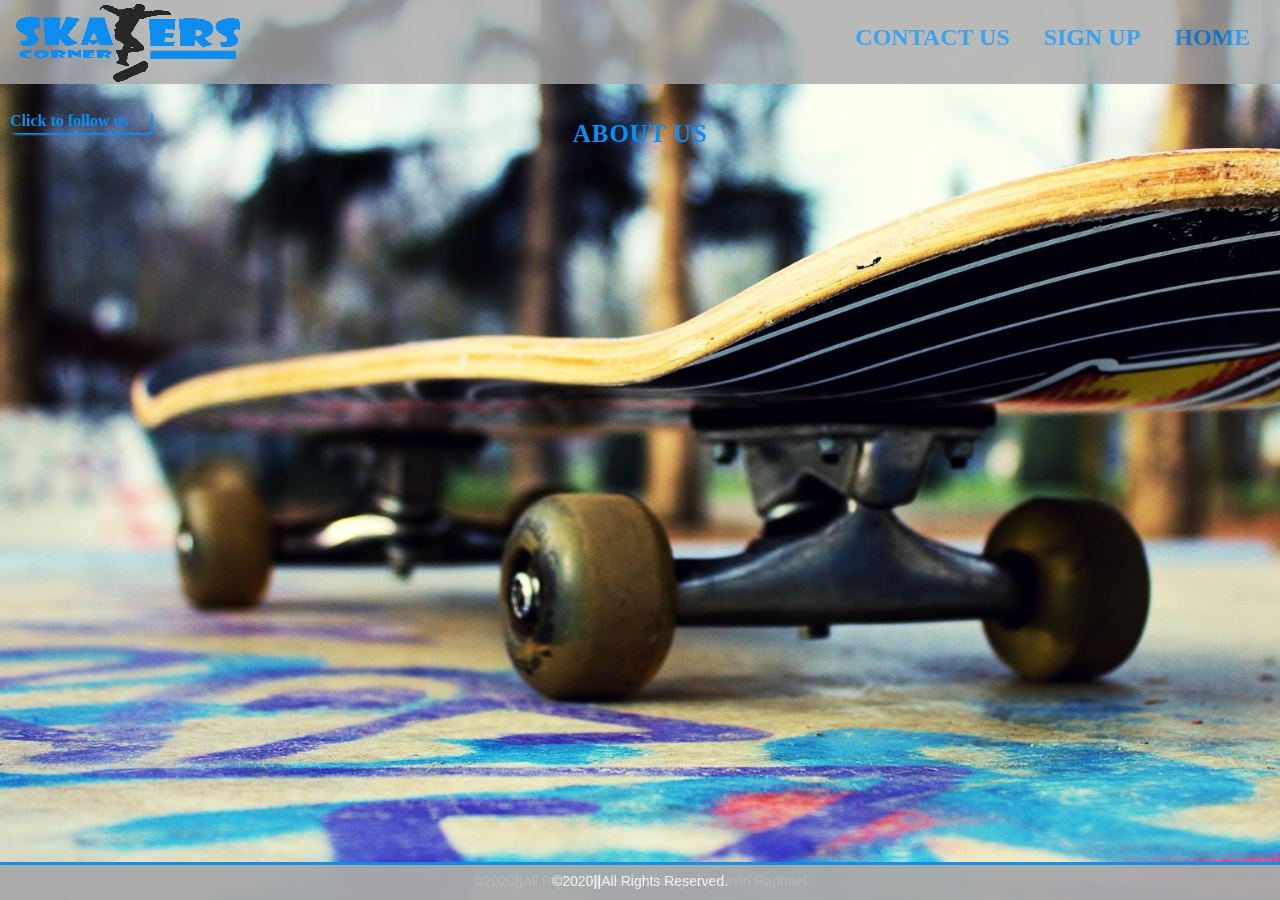
==== about.html @ a9629438 "added signup and login forms" ====
<!DOCTYPE html>
<html>

<head>
    <meta name="viewport" content="width=device-width, initial-scale=1">
    <link rel="stylesheet" href="https://cdnjs.cloudflare.com/ajax/libs/font-awesome/4.7.0/css/font-awesome.min.css">
    <link href="css/bootstrap.css" rel="stylesheet" type="text/css">
    <link rel="stylesheet" href="https://maxcdn.bootstrapcdn.com/bootstrap/3.4.1/css/bootstrap.min.css">
    <script src="https://ajax.googleapis.com/ajax/libs/jquery/3.4.1/jquery.min.js"></script>
    <script src="https://maxcdn.bootstrapcdn.com/bootstrap/3.4.1/js/bootstrap.min.js"></script>
    <link
        href="https://fonts.googleapis.com/css?family=Baloo+Bhai|Bevan|Boogaloo|Bowlby+One+SC|Caveat+Brush|Changa+One|Chewy|Concert+One|Fredoka+One|Kumar+One|Lilita+One|Monoton|Nanum+Pen+Script|Patrick+Hand|Permanent+Marker|Rock+Salt|Rubik+Mono+One|Seymour+One|Sigmar+One|Special+Elite|Titan+One|Ultra&display=swap"
        rel="stylesheet">
    <link
        href="https://fonts.googleapis.com/css?family=Alfa+Slab+One|Amaranth|Anton|Baloo|Baloo+Bhai|Bowlby+One+SC|Calistoga|Concert+One|Fredoka+One|Fugaz+One|IBM+Plex+Mono|Modak|Pangolin|Rubik+Mono+One|Special+Elite|Varela+Round|Viga&display=swap"
        rel="stylesheet">
    <link href="css/styles.css" rel="stylesheet" type="text/css">
    <script src="https://code.jquery.com/jquery-3.3.1.min.js "
        integrity="sha256-FgpCb/KJQlLNfOu91ta32o/NMZxltwRo8QtmkMRdAu8=" crossorigin=" anonymous "></script>

    <link rel="icon" href="images\skaterr.png">
    <title>Skatecorner</title>

</head>
<style>
    body,
    html {
        font-family: 'Trebuchet MS', 'Lucida Sans Unicode', 'Lucida Grande', 'Lucida Sans', Arial, sans-serif;
        margin: 0px;
        background-image: url("images/board.jpg");
        background-attachment: fixed;
        background-size: cover;
        background-repeat: no-repeat;
    }

    @media screen and (max-width: 768px) {

        body,
        html {
            font-family: 'Trebuchet MS', 'Lucida Sans Unicode', 'Lucida Grande', 'Lucida Sans', Arial, sans-serif;
            margin: 0px;
            background-image: url("images/bts (4).jpg");
            background-attachment: fixed;
            background-size: cover;
            background-repeat: no-repeat;
        }
    }
</style>

<body>
    <div class="header">
        <a href="contact.html"><b>CONTACT US</b></a>
        <a href="signup.html"><b>SIGN UP</b></a>
        <a href="index.html"><b>HOME</b></a>
    </div>
    <div class="mg">
        <a href="index.html"><img src="images/skaterr.png"></a>
    </div><br><br><br>
    <!-- <div id="mySidenav" class="sidenav">
  
  <a href="#">About</a>
  <a href="#">Services</a>
  <a href="#">Clients</a>
  <a href="#">Contact</a>
</div>

<div id="main">
  <span style="font-size:40px;cursor:pointer; color: aliceblue;" onclick="openNav()">&#9776;</span>
    <span><a href="javascript:void(0)" class="closebtn" onclick="closeNav()">&#9776;</a></span>
    <span style="font-size: 40px;cursor: progress; color: transparent; margin-left: -16px;" class="closebtn" onclick="closeNav()">&#9776;</span>
</div>
    <div class="container-fluid">
    
    </div>

<script>

</script> -->
    <br><br>
    <div class="link">
        <p id="lip"><b>Click to follow us</b></p>
        <ul id="ule">
            <li><a href="https://www.facebook.com"><img src="soc/facebook.png"><b>Facebook</b></a></li>
            <li><a href="https://www.twitter.com"><img src="soc/twitter.png"><b>Twitter</b></a></li>
            <li><a href="https://www.instagram.com"><img src="soc/inst.png"><b>Instagram</b></a></li>
            <li><a href="https://www.pinterest.com"><img src="soc/pinterest.png"><b>Pinterest</b></a></li>
            <li><a href="https://www.github.io.com/kay-raph"><img src="soc/github.png"><b>Github</b></a></li>
            <li><a href="https://www.youtube.com/kayraph"><img src="soc/yut.png"><b>Youtube</b></a></li>
            <li><a href="https://www.meetup.com/kayraph"><img src="soc/meetup.png"><b>MeetUp</b></a></li>

        </ul>
    </div>
    <div class="about">
        <h2><b>About us</b></h2>
    </div>
              <div class="footer">
<p>&copy;2020<a><b>||</b></a>All Rights Reserved.Design by Kevin Raphael</p>
</div>
<script>
    $(document).ready(function () {
            $("#ule").hide();
            $("#lip").click(function () {
                $(".link #lip").toggle(1000);
                $(".link #ule").slideDown(1000).show(1000);
            });
        });
</script>
<script src="scripts.js"></script>
    </div>
    <div class="footer">
        <p>&copy;2020<a><b>||</b></a>All Rights Reserved.</p>
    </div>
</body>
</html>
---- css/styles.css ----
.header{
    position: fixed;
    padding: 15px;
    left: 0;
    top: 0;
    width: 100%;
    background-color: darkgrey;
    opacity: 0.8;
    color: white;
    text-align: right;
    transition: 0.5s;
    -webkit-transition: 0.5s;
    -moz-transition: 0.5s;
    -ms-transition: 0.5s;
    -o-transition: 0.5s;
}
.header a{
    font-family: 'Permanent Marker', cursive;
    text-decoration: none;
    color: #0d8df0;
    display: inline-block;
    padding: 15px;
    margin-top: -10px;
    font-size: x-large;
}
.header a:hover{
    color: white;
}
.about h2:hover{
    color: black;
}
.contact h2:hover{
    color: black;
}
.signup h3{
    text-align: center;
    color: #0d8df0;
    font-family: 'Permanent Marker', cursive;
}
.mg img{
    position: fixed;
    float: left;
    margin-top: -10px;
    width: 20%;
    height: 100px;
}
 #lip{
     font-family: 'Permanent Marker', cursive;
     position: fixed;
     cursor: pointer;
    margin: 10px;
    color: #0d8df0;
    box-shadow: 2px 2px 2px  #0d8df0;
    border-radius: 5px;
    width: 11%;
    font-size: medium;
    text-align: left;
    -webkit-border-radius: 5px;
    -moz-border-radius: 5px;
    -ms-border-radius: 5px;
    -o-border-radius: 5px;
}
#lip:hover{
    color: #ffffff;
     margin: 10px;
    box-shadow: 2px 2px 2px  #ffffff;
    border-radius: 5px;
    width: 11%;
    font-size: medium;
    text-align: left;
    -webkit-border-radius: 5px;
    -moz-border-radius: 5px;
    -ms-border-radius: 5px;
    -o-border-radius: 5px;
}

 li img{
    list-style: none;
    margin: 10px;
    width: 35px;
    height: 35px;
    transition: 1.5s;
    -webkit-transition: 1.5s;
    -moz-transition: 1.5s;
    -ms-transition: 1.5s;
    -o-transition: 1.5s;
}
li img:hover{
    list-style: none;
    color: #f1f1f1;
    transform: scale(0.5);
    -webkit-transform: scale(0.5);
    -moz-transform: scale(0.5);
    -ms-transform: scale(0.5);
    -o-transform: scale(0.5);
} 

ul {
    list-style: none;
    width: 20%;
    box-shadow: 3px 3px 3px 3px  #0d8df0;
    background-color: darkgrey;
    opacity: 0.8;
    border-radius:10px ;
    position: fixed;
    height: 75%;
    -webkit-border-radius:10px ;
    -moz-border-radius:10px ;
    -ms-border-radius:10px ;
    -o-border-radius:10px ;
}
li a {
    display: block;
    color: #0d8df0;
    margin: 15px;
    padding: 0px;
    text-decoration: none;
}
li a:hover {
    list-style: none;
    text-decoration: none;
    color: #ffffff;
}
h2 {
    text-align: center;
    color: #0d8df0;
    font-size: 2.5rem;
    font-family: 'Permanent Marker', cursive;
    letter-spacing: 1px;
    text-transform: uppercase;
}
#frm {
    display: inline-block;
    box-shadow: 3px 3px 3px 3px #0d8df0;
    background-color: transparent;
    border-radius: 15px;
    margin-left: 30%;
    width: 500px;
    -webkit-border-radius: 15px;
    -moz-border-radius: 15px;
    -ms-border-radius: 15px;
    -o-border-radius: 15px;
}
#fr {
    display: inline-block;
    box-shadow: 3px 3px 3px 3px #0d8df0;
    background-color: transparent;
    border-radius: 10px;
    margin-left: 29%;
    width: 550px;
    -webkit-border-radius: 10px;
    -moz-border-radius: 10px;
    -ms-border-radius: 10px;
    -o-border-radius: 10px;
}

.input-group input {
    width: 90%;
    border: 0;
    outline: none !important;
    padding: 10px;
    margin: 5%;
    display: block;
    background-color: #0d8df0;
    border-radius: 10px;
    -webkit-border-radius: 10px;
    -moz-border-radius: 10px;
    -ms-border-radius: 10px;
    -o-border-radius: 10px;
}
.submit-btn {
    text-align: center;
    border: 0;
    color: black;
    text-decoration: none;
    outline: none !important;
    padding: 10px;
    margin: 8%;
    background-color: gray;
    cursor: pointer;
    border-radius: 5px;
    -webkit-border-radius: 5px;
    -moz-border-radius: 5px;
    -ms-border-radius: 5px;
    -o-border-radius: 5px;
}

.submit-btn:hover {
    background-color: darkgray;
}
.submit-btn a:hover{
    color: white;
}
.signup a{
    text-decoration: none;
    font-size: large;
    color: #0d8df0;
}
.signup a:hover{
    color: white;
}
.footer {
    box-shadow: 0px 0px 0px 3px #0d8df0;
   position: fixed;
   height: 35px;
   padding: 6px;
   left: 0;
   bottom: 0;
   width: 100%;
   background-color: darkgrey;
   color: white;
   text-align: center;
   opacity: 0.8;
}

@media screen and (max-width: 768px) {
  /* .sidenav {padding-top: 15px;}
  .sidenav a {font-size: 18px;
      padding-top: 4px 4px 4px 10px;
    } */
    .header a{
    text-decoration: none;
    color: #0d8df0;
    display: inline-block;
    padding: 15px;
    margin-top: -25px;
    font-size: small;
}
    .footer{
        background-color: darkgrey;
         box-shadow: 0px 0px 0px 3px #0d8df0;
         opacity: 0.8;
    }
    #lip{
        cursor: pointer;
    margin: 10px;
    color: #0d8df0;
    box-shadow: 2px 2px 2px  #0d8df0;
    border-radius: 5px;
    width: 16%;
    font-size: small;
    text-align: left;
    -webkit-border-radius: 5px;
    -moz-border-radius: 5px;
    -ms-border-radius: 5px;
    -o-border-radius: 5px;
}
#lip:hover{
    color: #ffffff;
        cursor: pointer;
    margin: 10px;
    box-shadow: 2px 2px 2px  #ffffff;
    border-radius: 5px;
    width: 16%;
    font-size: small;
    text-align: left;
    -webkit-border-radius: 5px;
    -moz-border-radius: 5px;
    -ms-border-radius: 5px;
    -o-border-radius: 5px;
}
    .mg img{
    float: left;
    margin-top: -10px;
    width: 25%;
    height: 75px;
}
.mg img:hover{
    cursor: pointer;
}
li a {
    display: block;
    color:  #0d8df0;
    margin: 0px;
    padding: 0px;
    text-decoration: none;
    text-align: justify;
}
ul {
    list-style: none;
    width: 30%;
    background-color: transparent;
    border-radius:10px ;
    position: fixed;
    height: 70%;
    -webkit-border-radius:10px ;
    -moz-border-radius:10px ;
    -ms-border-radius:10px ;
    -o-border-radius:10px ;
}
 li img{
    list-style: none;
    text-align: justify;
    margin: 15px;
    width: 25px;
    height: 25px;
    transition: 1.5s;
    -webkit-transition: 1.5s;
    -moz-transition: 1.5s;
    -ms-transition: 1.5s;
    -o-transition: 1.5s;
}
ul a{
    text-align: left;
}
h2{
    margin-left: 30%;
     text-align: center;
    color: #0d8df0;
    font-size: large;
    font-family: 'Permanent Marker', cursive;
    letter-spacing: 0px;
    text-transform: uppercase; 
}
.about h2:hover{
    color: black;
}
.contact h2:hover{
    color: black;
}
#frm {
    box-shadow: 3px 3px 3px 3px #0d8df0;
    background-color: transparent;
    opacity: 0.9;
    border-radius: 15px;
    margin-left: 40%;
    width: 500px;
    -webkit-border-radius: 15px;
    -moz-border-radius: 15px;
    -ms-border-radius: 15px;
    -o-border-radius: 15px;
}
.signup a{
    text-decoration: none;
    color: #0d8df0;
}
.signup a:hover{
    color: white;
}
}
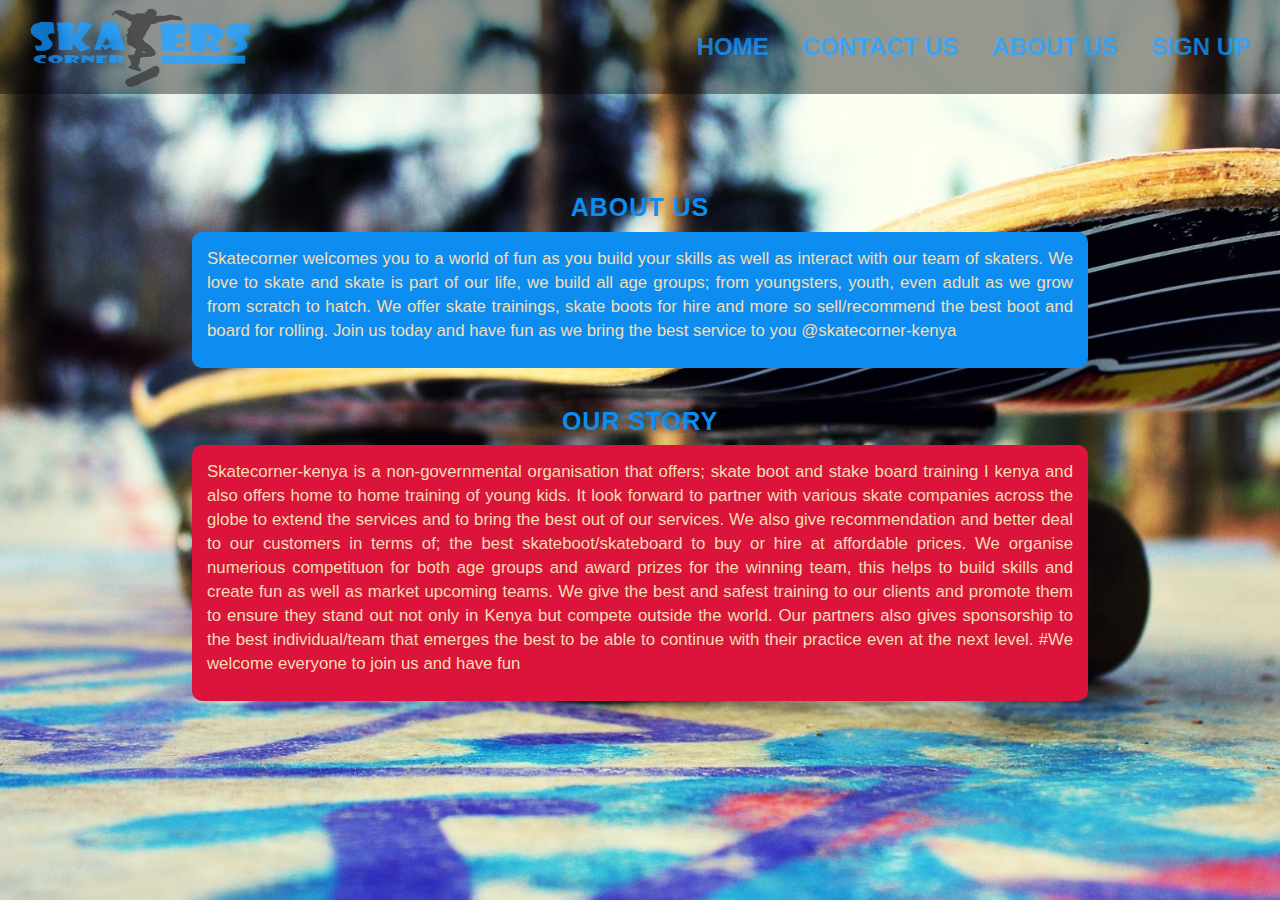
==== commit 9c0c307c: "rearranged styles in homepage" ====
--- a/about.html
+++ b/about.html
@@ -47,15 +47,15 @@
     }
 </style>
 
-<body>
-    <div class="header">
-        <a href="contact.html"><b>CONTACT US</b></a>
-        <a href="signup.html"><b>SIGN UP</b></a>
-        <a href="index.html"><b>HOME</b></a>
-    </div>
-    <div class="mg">
-        <a href="index.html"><img src="images/skaterr.png"></a>
-    </div><br><br><br>
+<body scroll-behavior: smooth;>
+<nav>
+    <img src="images/skaterr.png">
+    <a href="index.html"><b>HOME</b></a>
+    <a href="contact.html"><b>CONTACT US</b></a>
+    <a href="about.html"><b>ABOUT US</b></a>
+    <a href="signup.html"><b>SIGN UP</b></a>
+</nav>
+<br><br>
     <!-- <div id="mySidenav" class="sidenav">
   
   <a href="#">About</a>
@@ -77,38 +77,46 @@
 
 </script> -->
     <br><br>
-    <div class="link">
-        <p id="lip"><b>Click to follow us</b></p>
-        <ul id="ule">
-            <li><a href="https://www.facebook.com"><img src="soc/facebook.png"><b>Facebook</b></a></li>
-            <li><a href="https://www.twitter.com"><img src="soc/twitter.png"><b>Twitter</b></a></li>
-            <li><a href="https://www.instagram.com"><img src="soc/inst.png"><b>Instagram</b></a></li>
-            <li><a href="https://www.pinterest.com"><img src="soc/pinterest.png"><b>Pinterest</b></a></li>
-            <li><a href="https://www.github.io.com/kay-raph"><img src="soc/github.png"><b>Github</b></a></li>
-            <li><a href="https://www.youtube.com/kayraph"><img src="soc/yut.png"><b>Youtube</b></a></li>
-            <li><a href="https://www.meetup.com/kayraph"><img src="soc/meetup.png"><b>MeetUp</b></a></li>
-
-        </ul>
-    </div>
+  
     <div class="about">
         <h2><b>About us</b></h2>
     </div>
-              <div class="footer">
-<p>&copy;2020<a><b>||</b></a>All Rights Reserved.Design by Kevin Raphael</p>
-</div>
-<script>
-    $(document).ready(function () {
-            $("#ule").hide();
-            $("#lip").click(function () {
-                $(".link #lip").toggle(1000);
-                $(".link #ule").slideDown(1000).show(1000);
-            });
-        });
-</script>
+    <center>
+    <div class="jumbo">
+        <p>
+        Skatecorner welcomes you to a world of fun as you build your skills as well as interact with our team of skaters. We
+        love to skate and skate is part of our life, we build all age groups; from youngsters, youth, even adult as we grow from
+        scratch to hatch. We offer skate trainings, skate boots for hire and more so sell/recommend the best boot and board for
+        rolling. Join us today and have fun as we bring the best service to you @skatecorner-kenya</p>
+    </div><br>
+    <div class="about">
+        <h2><b>OUR STORY</b></h2>
+        </div>
+        <div class="jumbo1">
+        <p>
+        Skatecorner-kenya is a non-governmental organisation that offers; skate boot and stake board training I kenya and also
+        offers home to home training of young kids. It look forward to partner with various skate companies across the globe to
+        extend the services and to bring the best out of our services. We also give recommendation and better deal to our
+        customers in terms of; the best skateboot/skateboard to buy or hire at affordable prices. We organise numerious
+        competituon for both age groups and award prizes for the winning team, this helps to build skills and create fun as well
+        as market upcoming teams. We give the best and safest training to our clients and promote them to ensure they stand out
+        not only in Kenya but compete outside the world. Our partners also gives sponsorship to the best individual/team that
+        emerges the best to be able to continue with their practice even at the next level. #We welcome everyone to join us and
+        have fun
+        </p>
+    </div>
+    <br><br><br>
+    </center>
+              <!-- <div class="footer">
+                    <a href="https://www.facebook.com"><img src="soc/facebook.png"><b></b></a>
+                    <a href="https://www.twitter.com"><img src="soc/twitter.png"><b></b></a>
+                    <a href="https://www.instagram.com"><img src="soc/inst.png"><b></b></a>
+                    <a href="https://www.pinterest.com"><img src="soc/pinterest.png"><b></b></a>
+                    <a href="https://www.youtube.com/kayraph"><img src="soc/yut.png"><b></b></a>
+                    <a href="https://www.meetup.com/kayraph"><img src="soc/meetup.png"><b></b></a>
+                    <a href="https://www.github.com/kay-raph"><img src="soc/github.png"><b></b></a>
+<p>&copy;2020<All><b>||</b>All Rights Reserved. | <a href="https://www.github.com/kay-raph">Design by Kevin Raphael</a></p>
+</div> -->
 <script src="scripts.js"></script>
-    </div>
-    <div class="footer">
-        <p>&copy;2020<a><b>||</b></a>All Rights Reserved.</p>
-    </div>
 </body>
 </html>--- a/css/styles.css
+++ b/css/styles.css
@@ -1,58 +1,82 @@
-.header{
-    position: fixed;
+nav{
     padding: 15px;
     left: 0;
     top: 0;
     width: 100%;
-    background-color: darkgrey;
+    background: rgba(0, 0, 0, 0.5);
     opacity: 0.8;
+    text-align: right;
+}
+nav a{
+    text-decoration: none;
+    color: #0d8df0;
+    display: inline-block;
+    padding: 15px;
+    font-size: x-large;
+    transition: ease-in-out 0.4s;
+    -webkit-transition: ease-in-out 0.4s;
+    -moz-transition: ease-in-out 0.4s;
+    -ms-transition: ease-in-out 0.4s;
+    -o-transition: ease-in-out 0.4s;
+}
+nav a:hover{
+    text-decoration: none;
     color: white;
-    text-align: right;
-    transition: 0.5s;
-    -webkit-transition: 0.5s;
-    -moz-transition: 0.5s;
-    -ms-transition: 0.5s;
-    -o-transition: 0.5s;
-}
-.header a{
-    font-family: 'Permanent Marker', cursive;
-    text-decoration: none;
-    color: #0d8df0;
-    display: inline-block;
-    padding: 15px;
-    margin-top: -10px;
-    font-size: x-large;
-}
-.header a:hover{
-    color: white;
+    transition: ease-in-out 0.4s;
+    -webkit-transition: ease-in-out 0.4s;
+    -moz-transition: ease-in-out 0.4s;
+    -ms-transition: ease-in-out 0.4s;
+    -o-transition: ease-in-out 0.4s;
+}
+nav b:hover{
+    border-radius: 5px;
+    border-bottom: solid 3px #0d8df0;
+    transition: ease-in-out 0.4s;
+    -webkit-transition: ease-in-out 0.4s;
+    -moz-transition: ease-in-out 0.4s;
+    -ms-transition: ease-in-out 0.4s;
+    -o-transition: ease-in-out 0.4s;
+    -webkit-border-radius: 5px;
+    -moz-border-radius: 5px;
+    -ms-border-radius: 5px;
+    -o-border-radius: 5px;
 }
 .about h2:hover{
-    color: black;
+    color: crimson;
+    opacity: 70%;
+    transition: ease-in-out 0.4s;
+    -webkit-transition: ease-in-out 0.4s;
+    -moz-transition: ease-in-out 0.4s;
+    -ms-transition: ease-in-out 0.4s;
+    -o-transition: ease-in-out 0.4s;
 }
 .contact h2:hover{
-    color: black;
+    color: crimson;
+    opacity: 70%;
+    transition: ease-in-out 0.4s;
+    -webkit-transition: ease-in-out 0.4s;
+    -moz-transition: ease-in-out 0.4s;
+    -ms-transition: ease-in-out 0.4s;
+    -o-transition: ease-in-out 0.4s;
 }
 .signup h3{
     text-align: center;
     color: #0d8df0;
-    font-family: 'Permanent Marker', cursive;
-}
-.mg img{
-    position: fixed;
+}
+nav img{
+    margin-top: -20px;
     float: left;
-    margin-top: -10px;
     width: 20%;
     height: 100px;
 }
- #lip{
-     font-family: 'Permanent Marker', cursive;
+ /* #lip{
      position: fixed;
      cursor: pointer;
     margin: 10px;
     color: #0d8df0;
     box-shadow: 2px 2px 2px  #0d8df0;
     border-radius: 5px;
-    width: 11%;
+    width: 13%;
     font-size: medium;
     text-align: left;
     -webkit-border-radius: 5px;
@@ -65,37 +89,16 @@
      margin: 10px;
     box-shadow: 2px 2px 2px  #ffffff;
     border-radius: 5px;
-    width: 11%;
+    width: 13%;
     font-size: medium;
     text-align: left;
     -webkit-border-radius: 5px;
     -moz-border-radius: 5px;
     -ms-border-radius: 5px;
     -o-border-radius: 5px;
-}
+} */
 
- li img{
-    list-style: none;
-    margin: 10px;
-    width: 35px;
-    height: 35px;
-    transition: 1.5s;
-    -webkit-transition: 1.5s;
-    -moz-transition: 1.5s;
-    -ms-transition: 1.5s;
-    -o-transition: 1.5s;
-}
-li img:hover{
-    list-style: none;
-    color: #f1f1f1;
-    transform: scale(0.5);
-    -webkit-transform: scale(0.5);
-    -moz-transform: scale(0.5);
-    -ms-transform: scale(0.5);
-    -o-transform: scale(0.5);
-} 
-
-ul {
+/* ul {
     list-style: none;
     width: 20%;
     box-shadow: 3px 3px 3px 3px  #0d8df0;
@@ -108,52 +111,98 @@
     -moz-border-radius:10px ;
     -ms-border-radius:10px ;
     -o-border-radius:10px ;
-}
-li a {
-    display: block;
-    color: #0d8df0;
-    margin: 15px;
-    padding: 0px;
-    text-decoration: none;
-}
-li a:hover {
-    list-style: none;
+} */
+/* .footer a {
+    display: inline-block;
+    color: #0d8df0;
+   
+    text-decoration: none;
+}
+.footer a:hover {
     text-decoration: none;
     color: #ffffff;
-}
+} */
 h2 {
     text-align: center;
     color: #0d8df0;
     font-size: 2.5rem;
-    font-family: 'Permanent Marker', cursive;
     letter-spacing: 1px;
     text-transform: uppercase;
+    transition: ease-in-out 0.8s;
+    -webkit-transition: ease-in-out 0.8s;
+    -moz-transition: ease-in-out 0.8s;
+    -ms-transition: ease-in-out 0.8s;
+    -o-transition: ease-in-out 0.8s;
+}
+h2:hover{
+    color: white;
+    opacity: 90%;
+    transition: ease-in-out 0.8s;
+    -webkit-transition: ease-in-out 0.8s;
+    -moz-transition: ease-in-out 0.8s;
+    -ms-transition: ease-in-out 0.8s;
+    -o-transition: ease-in-out 0.8s;
+}
+h2 b:hover{
+    border-bottom: solid 3px white;
+    border-radius: 3px;
+    transition: ease-in-out 0.8s;
+    -webkit-transition: ease-in-out 0.8s;
+    -moz-transition: ease-in-out 0.8s;
+    -ms-transition: ease-in-out 0.8s;
+    -o-transition: ease-in-out 0.8s;
+    -webkit-border-radius: 3px;
+    -moz-border-radius: 3px;
+    -ms-border-radius: 3px;
+    -o-border-radius: 3px;
+}
+/*SIGN IN FORM*/
+#inptype{
+    background-color: transparent;
+    color: white;
+    opacity: 60%;
+    border-radius: 5px;
+    -webkit-border-radius: 10px;
+    -moz-border-radius: 5px;
+    -ms-border-radius: 5px;
+    -o-border-radius: 5px;
 }
 #frm {
-    display: inline-block;
-    box-shadow: 3px 3px 3px 3px #0d8df0;
-    background-color: transparent;
+    background: rgba(0, 0, 0, 0.5);
     border-radius: 15px;
-    margin-left: 30%;
-    width: 500px;
     -webkit-border-radius: 15px;
     -moz-border-radius: 15px;
     -ms-border-radius: 15px;
     -o-border-radius: 15px;
 }
 #fr {
-    display: inline-block;
-    box-shadow: 3px 3px 3px 3px #0d8df0;
-    background-color: transparent;
+    text-align: center;
+    background: rgba(0, 0, 0, 0.5);
     border-radius: 10px;
-    margin-left: 29%;
-    width: 550px;
     -webkit-border-radius: 10px;
     -moz-border-radius: 10px;
     -ms-border-radius: 10px;
     -o-border-radius: 10px;
 }
-
+.gender select{
+    font-size: small;
+    border-radius: 5px;
+    -webkit-border-radius: 5px;
+    -moz-border-radius: 5px;
+    -ms-border-radius: 5px;
+    -o-border-radius: 5px;
+}
+.gender option{
+    font-size: small;
+    border-radius: 5px;
+    -webkit-border-radius: 5px;
+    -moz-border-radius: 5px;
+    -ms-border-radius: 5px;
+    -o-border-radius: 5px;
+}
+.tab{
+    margin: 5%;
+}
 .input-group input {
     width: 90%;
     border: 0;
@@ -170,13 +219,15 @@
 }
 .submit-btn {
     text-align: center;
+    width: 20%;
+    text-transform: lowercase;
     border: 0;
     color: black;
     text-decoration: none;
     outline: none !important;
-    padding: 10px;
+    padding: 5px;
     margin: 8%;
-    background-color: gray;
+    background-color: crimson;
     cursor: pointer;
     border-radius: 5px;
     -webkit-border-radius: 5px;
@@ -198,13 +249,143 @@
 }
 .signup a:hover{
     color: white;
+    opacity: 70%;
+}
+#message{
+    width: 30%;
+    height: 10%;
+    float: right;
+    background-color: transparent;
+   
+}
+.jumbo{
+    padding: 15px;
+    border-radius: 10px;
+    text-align: justify;
+    width: 70%;
+    background-color: #0d8df0;
+    color: wheat;
+    -webkit-border-radius: 10px;
+    -moz-border-radius: 10px;
+    -ms-border-radius: 10px;
+    -o-border-radius: 10px;
+}
+.jumbo1{
+    padding: 15px;
+    border-radius: 10px;
+    text-align: justify;
+    width: 70%;
+    background-color: crimson;
+    color: wheat;
+    -webkit-border-radius: 10px;
+    -moz-border-radius: 10px;
+    -ms-border-radius: 10px;
+    -o-border-radius: 10px;
+}
+.jumbo p{
+    font-size: larger;
+}
+.jumbo1 p{
+    font-size: larger;
 }
 .footer {
-    box-shadow: 0px 0px 0px 3px #0d8df0;
+   height: 90px;
    position: fixed;
-   height: 35px;
-   padding: 6px;
+   bottom: 0;
    left: 0;
+   right: 0;
+   width: 100%;
+   background-color: darkgrey;
+   color: white;
+   text-align: center;
+   opacity: 0.8;
+}
+
+.footer img{
+    display: inline-block;
+    margin: 10px;
+    width: 35px;
+    height: 35px;
+    transition: 1.5s;
+    -webkit-transition: 1.5s;
+    -moz-transition: 1.5s;
+    -ms-transition: 1.5s;
+    -o-transition: 1.5s;
+}
+.footer img:hover{
+    color: #f1f1f1;
+    transform: scale(0.5);
+    -webkit-transform: scale(0.5);
+    -moz-transform: scale(0.5);
+    -ms-transform: scale(0.5);
+    -o-transform: scale(0.5);
+} 
+.footer a{
+    text-decoration: none;
+}
+@media screen and (max-width: 500px) {
+  /* .sidenav {padding-top: 15px;}
+  .sidenav a {font-size: 18px;
+      padding-top: 4px 4px 4px 10px;
+    } */
+    /* .header a{
+    text-decoration: none;
+    color: #0d8df0;
+    display: inline-block;
+    padding: 15px;
+    margin-top: -25px;
+    font-size: small;
+} */
+nav a{
+    font-family: 'Trebuchet MS', 'Lucida Sans Unicode', 'Lucida Grande', 'Lucida Sans', Arial, sans-serif;
+    text-decoration: none;
+    color: #0d8df0;
+    display: inline-block;
+    padding: 5px;
+    margin-top: -10px;
+    font-size: x-small;
+}
+nav img{
+    margin-top: -15px;
+    float: left;
+    width: 15%;
+    height: 50px;
+}
+    /* #lip{
+        font-family: cursive;
+        cursor: pointer;
+    margin: 10px;
+    color: #0d8df0;
+    box-shadow: 2px 2px 2px  #0d8df0;
+    border-radius: 5px;
+    width: 20%;
+    font-size: smaller;
+    text-align: left;
+    -webkit-border-radius: 5px;
+    -moz-border-radius: 5px;
+    -ms-border-radius: 5px;
+    -o-border-radius: 5px;
+}
+#lip:hover{
+    color: #ffffff;
+        cursor: pointer;
+    margin: 10px;
+    box-shadow: 2px 2px 2px  #ffffff;
+    border-radius: 5px;
+    width: 16%;
+    font-size: small;
+    text-align: left;
+    -webkit-border-radius: 5px;
+    -moz-border-radius: 5px;
+    -ms-border-radius: 5px;
+    -o-border-radius: 5px;
+} */
+
+.footer {
+   height: 60px;
+   position: fixed;
+   left: 0;
+   right: 0;
    bottom: 0;
    width: 100%;
    background-color: darkgrey;
@@ -212,103 +393,46 @@
    text-align: center;
    opacity: 0.8;
 }
-
-@media screen and (max-width: 768px) {
-  /* .sidenav {padding-top: 15px;}
-  .sidenav a {font-size: 18px;
-      padding-top: 4px 4px 4px 10px;
-    } */
-    .header a{
-    text-decoration: none;
-    color: #0d8df0;
-    display: inline-block;
-    padding: 15px;
-    margin-top: -25px;
-    font-size: small;
-}
-    .footer{
-        background-color: darkgrey;
-         box-shadow: 0px 0px 0px 3px #0d8df0;
-         opacity: 0.8;
-    }
-    #lip{
-        cursor: pointer;
-    margin: 10px;
-    color: #0d8df0;
-    box-shadow: 2px 2px 2px  #0d8df0;
-    border-radius: 5px;
-    width: 16%;
-    font-size: small;
-    text-align: left;
-    -webkit-border-radius: 5px;
-    -moz-border-radius: 5px;
-    -ms-border-radius: 5px;
-    -o-border-radius: 5px;
-}
-#lip:hover{
-    color: #ffffff;
-        cursor: pointer;
-    margin: 10px;
-    box-shadow: 2px 2px 2px  #ffffff;
-    border-radius: 5px;
-    width: 16%;
-    font-size: small;
-    text-align: left;
-    -webkit-border-radius: 5px;
-    -moz-border-radius: 5px;
-    -ms-border-radius: 5px;
-    -o-border-radius: 5px;
-}
-    .mg img{
-    float: left;
-    margin-top: -10px;
-    width: 25%;
-    height: 75px;
-}
-.mg img:hover{
-    cursor: pointer;
-}
-li a {
-    display: block;
+/* .footer a {
+    display: inline-block;
     color:  #0d8df0;
     margin: 0px;
     padding: 0px;
     text-decoration: none;
     text-align: justify;
-}
-ul {
-    list-style: none;
-    width: 30%;
-    background-color: transparent;
-    border-radius:10px ;
-    position: fixed;
-    height: 70%;
-    -webkit-border-radius:10px ;
-    -moz-border-radius:10px ;
-    -ms-border-radius:10px ;
-    -o-border-radius:10px ;
-}
- li img{
-    list-style: none;
-    text-align: justify;
-    margin: 15px;
-    width: 25px;
-    height: 25px;
+} */
+.footer img{
+    display: inline-block;
+    width: 15px;
+    height: 15px;
     transition: 1.5s;
     -webkit-transition: 1.5s;
     -moz-transition: 1.5s;
     -ms-transition: 1.5s;
     -o-transition: 1.5s;
 }
-ul a{
+.footer img:hover{
+    color: #f1f1f1;
+    transform: scale(0.5);
+    -webkit-transform: scale(0.5);
+    -moz-transform: scale(0.5);
+    -ms-transform: scale(0.5);
+    -o-transform: scale(0.5);
+} 
+.footer a,p{
+    font-size: x-small;
+    text-decoration: none;
+}
+/* ul a{
     text-align: left;
-}
+    font-size: smaller;
+} */
 h2{
-    margin-left: 30%;
+    /* margin-left: 24%; */
      text-align: center;
     color: #0d8df0;
     font-size: large;
-    font-family: 'Permanent Marker', cursive;
+    font-family: 'Trebuchet MS', 'Lucida Sans Unicode', 'Lucida Grande', 'Lucida Sans', Arial, sans-serif;
     letter-spacing: 0px;
     text-transform: uppercase; 
 }
@@ -318,18 +442,46 @@
 .contact h2:hover{
     color: black;
 }
+.form-box h2{
+    font-size: small;
+    /* margin-left: 45%; */
+    text-align: center;
+
+}
+.gender select{
+    font-size: x-small;
+    border-radius: 3px;
+    -webkit-border-radius: 3px;
+    -moz-border-radius: 3px;
+    -ms-border-radius: 3px;
+    -o-border-radius: 3px;
+}
+.gender option{
+    font-size: x-small;
+}
 #frm {
-    box-shadow: 3px 3px 3px 3px #0d8df0;
-    background-color: transparent;
+    width: 70%;
+    margin-left: 15%;
+     background: rgba(0, 0, 0, 0.5);
+     box-shadow: none;
     opacity: 0.9;
     border-radius: 15px;
-    margin-left: 40%;
-    width: 500px;
     -webkit-border-radius: 15px;
     -moz-border-radius: 15px;
     -ms-border-radius: 15px;
     -o-border-radius: 15px;
 }
+#fr {
+  margin-left: 15%;
+    width: 70%;
+    background: rgba(0, 0, 0, 0.5);
+    opacity: 0.8;
+    border-radius: 15px;
+    -webkit-border-radius: 15px;
+    -moz-border-radius: 15px;
+    -ms-border-radius: 15px;
+    -o-border-radius: 15px;
+}
 .signup a{
     text-decoration: none;
     color: #0d8df0;
@@ -337,4 +489,72 @@
 .signup a:hover{
     color: white;
 }
+.signup h3{
+    font-family: 'Trebuchet MS', 'Lucida Sans Unicode', 'Lucida Grande', 'Lucida Sans', Arial, sans-serif;
+    font-size: medium;
+}
+.input-group input {
+  width: 90%;
+  font-size: smaller;
+  text-align: center;
+  margin: auto;
+  padding: 3px;
+  margin-top: 10px;
+  border-radius: 5px;
+  -webkit-border-radius: 5px;
+  -moz-border-radius: 5px;
+  -ms-border-radius: 5px;
+  -o-border-radius: 5px;
+}
+.jumbo{
+    padding: 10px;
+    border-radius: 5px;
+    text-align: justify;
+    width: 90%;
+    background-color: #0d8df0;
+    color: wheat;
+    -webkit-border-radius: 5px;
+    -moz-border-radius: 5px;
+    -ms-border-radius: 5px;
+    -o-border-radius: 5px;
+}
+.jumbo1{
+    padding: 15px;
+    border-radius: 5px;
+    text-align: justify;
+    width: 90%;
+    background-color: crimson;
+    color: wheat;
+    -webkit-border-radius: 5px;
+    -moz-border-radius: 5px;
+    -ms-border-radius: 5px;
+    -o-border-radius: 5px;
+}
+.jumbo p{
+    font-size: smaller;
+}
+.jumbo1 p{
+    font-size: smaller;
+}
+.submit-btn {
+    text-transform: lowercase;
+    text-align: center;
+    border: 0;
+    width: 25%;
+    color: black;
+    text-decoration: none;
+    outline: none !important;
+    padding: 1px;
+    margin: 4%;
+    background-color: gray;
+    cursor: pointer;
+    border-radius: 5px;
+    -webkit-border-radius: 5px;
+    -moz-border-radius: 5px;
+    -ms-border-radius: 5px;
+    -o-border-radius: 5px;
+}
+.submit-btn a{
+    font-size: small;
+}
 }